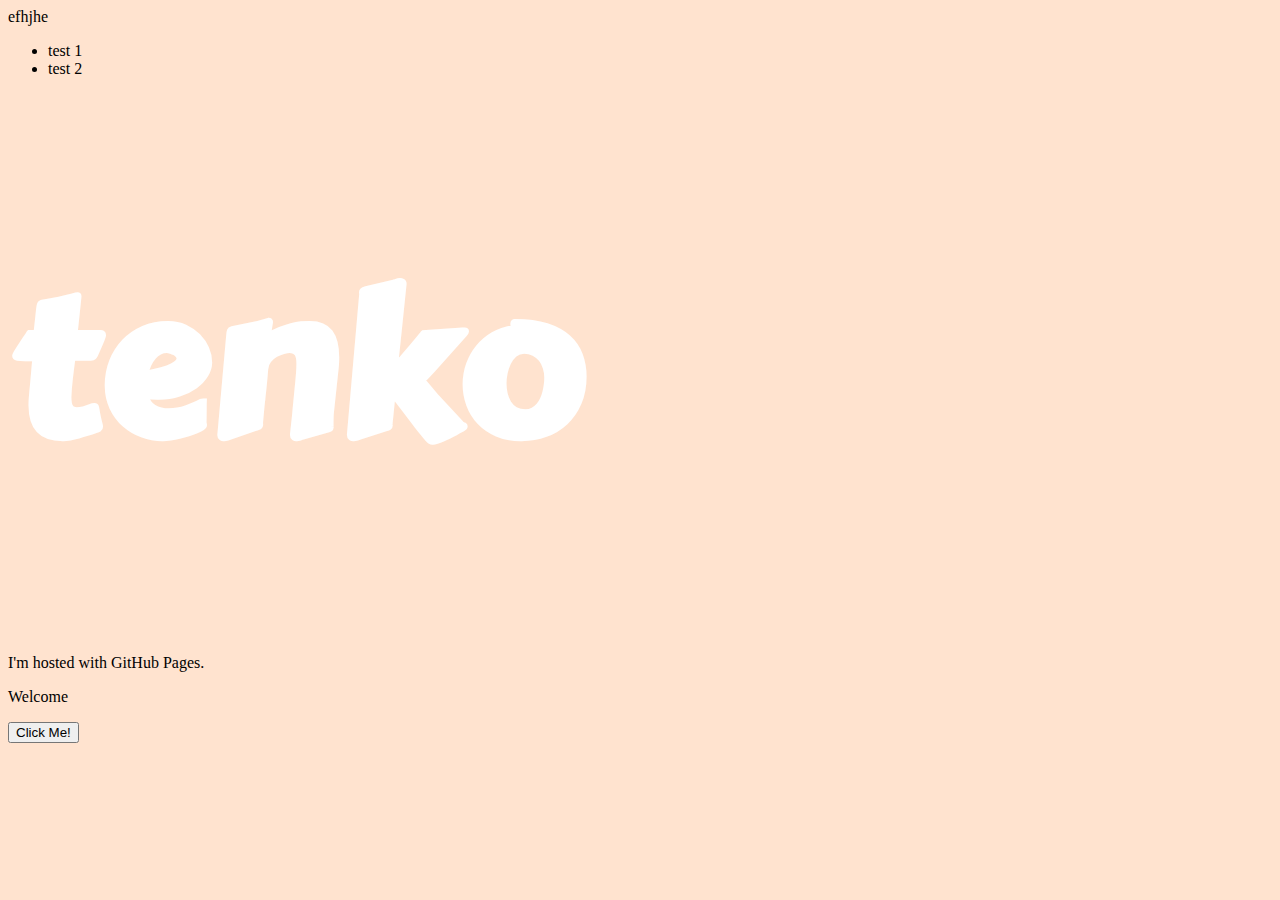
==== index.html @ b82adfab "big header + font with stylesheet" ====
<!DOCTYPE html>
<html>
<head>
    <link rel="stylesheet" href="/.idea/style.css">
</head>
<body>
<header>
    efhjhe
</header>
<nav>
    <ul>
        <li> test 1 </li>
        <li> test 2 </li>
    </ul>
</nav>
<h1> tenko </h1>
<p>I'm hosted with GitHub Pages.</p>
<p>Welcome</p>
<button type="button"
        onclick="myFunction()">
    Click Me!
</button>
<p id="geek1"></p>
<p id="geek2"></p>
<script>
    function myFunction() {
        document.getElementById("geek1")
                  .innerHTML = "Hello";
        document.getElementById("geek2")
                  .innerHTML ="How are you?";
    }
</script>
</body>
</html>
---- .idea/style.css ----
@import url('https://fonts.googleapis.com/css2?family=Carter+One&display=swap');
body{
    background-color: #ffe3cf;
}
h1{
    font-family: 'Carter One', cursive;
    font-size: 200px;
    color: white;
}
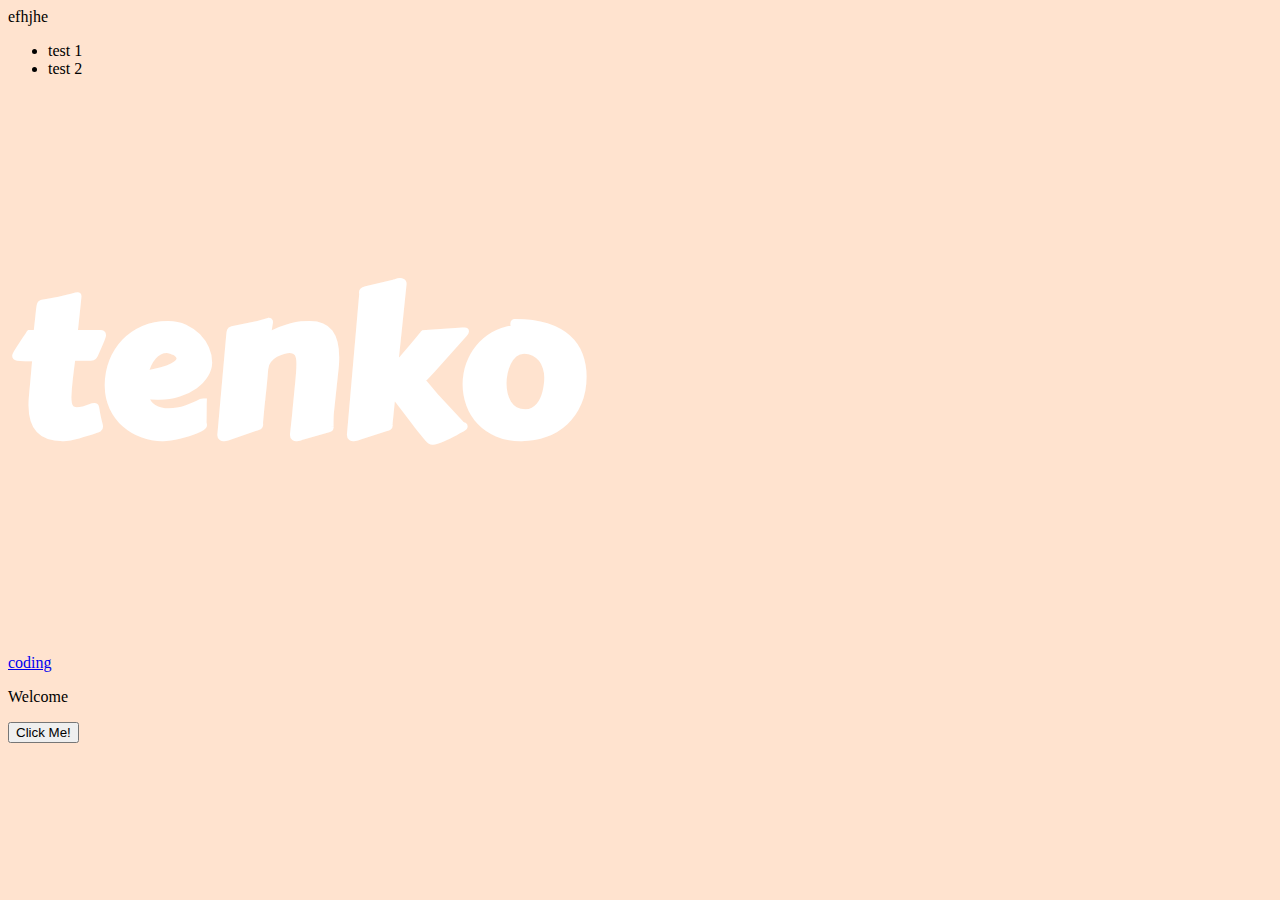
==== commit 68c8a328: "added subpage" ====
--- a/index.html
+++ b/index.html
@@ -1,7 +1,7 @@
 <!DOCTYPE html>
 <html>
 <head>
-    <link rel="stylesheet" href="/.idea/style.css">
+    <link rel="stylesheet" href="/style.css">
 </head>
 <body>
 <header>
@@ -14,7 +14,7 @@
     </ul>
 </nav>
 <h1> tenko </h1>
-<p>I'm hosted with GitHub Pages.</p>
+<a href="coding/index.html">coding</a>
 <p>Welcome</p>
 <button type="button"
         onclick="myFunction()">
--- a/style.css
+++ b/style.css
@@ -0,0 +1,9 @@
+@import url('https://fonts.googleapis.com/css2?family=Carter+One&display=swap');
+body{
+    background-color: #ffe3cf;
+}
+h1{
+    font-family: 'Carter One', cursive;
+    font-size: 200px;
+    color: white;
+}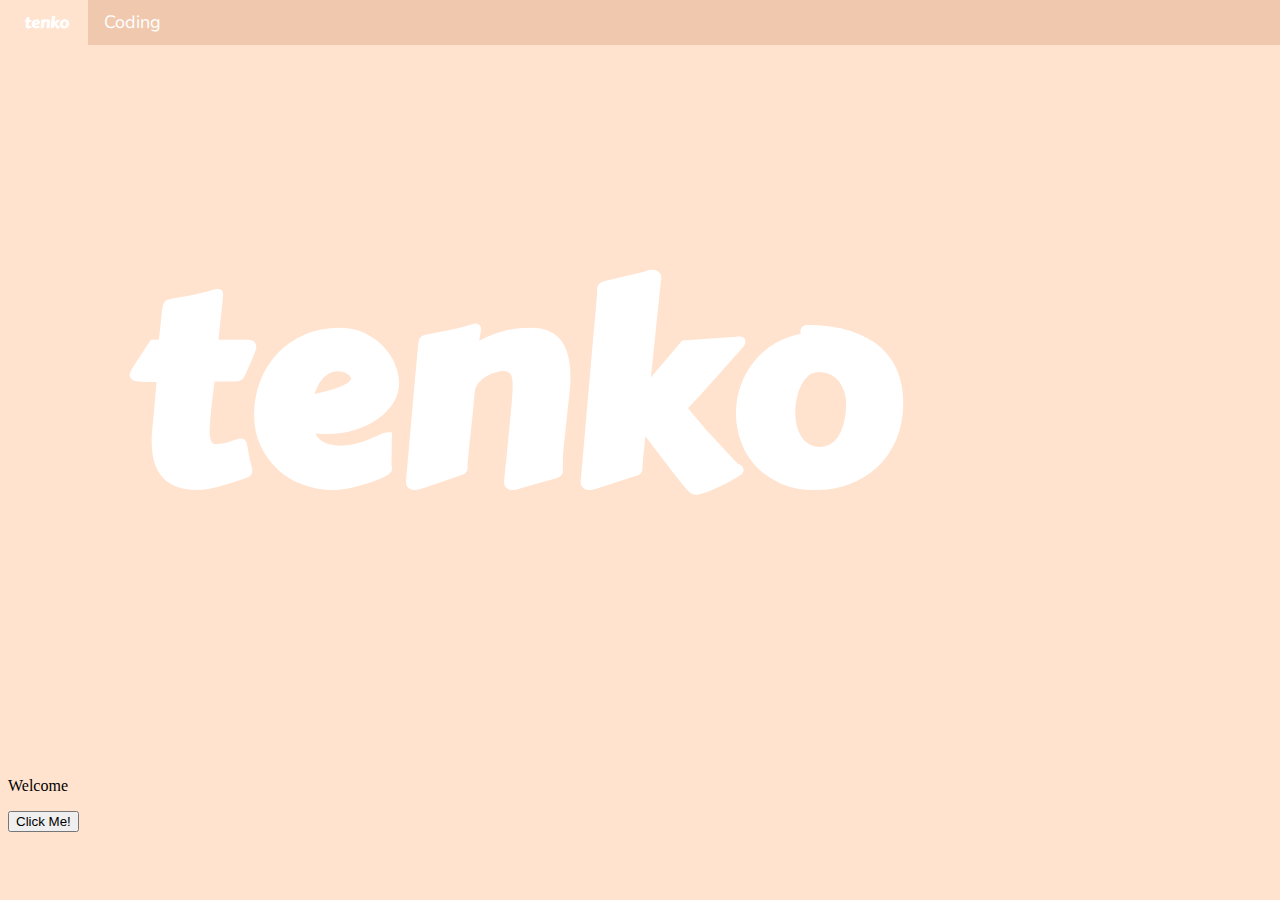
==== commit 9d258c99: "functional header" ====
--- a/index.html
+++ b/index.html
@@ -5,16 +5,12 @@
 </head>
 <body>
 <header>
-    efhjhe
+    <ul>
+        <li> tenko </li>
+        <li><a href="/coding/index.html">Coding</a></li>
+    </ul>
 </header>
-<nav>
-    <ul>
-        <li> test 1 </li>
-        <li> test 2 </li>
-    </ul>
-</nav>
-<h1> tenko </h1>
-<a href="coding/index.html">coding</a>
+<h1> &nbsp tenko </h1>
 <p>Welcome</p>
 <button type="button"
         onclick="myFunction()">
--- a/style.css
+++ b/style.css
@@ -1,9 +1,48 @@
 @import url('https://fonts.googleapis.com/css2?family=Carter+One&display=swap');
+@import url('https://fonts.googleapis.com/css2?family=Nunito:wght@700&display=swap');
 body{
     background-color: #ffe3cf;
 }
 h1{
     font-family: 'Carter One', cursive;
-    font-size: 200px;
+    font-size: 30.0vh;
     color: white;
+}
+ul {
+  list-style-type: none;
+  margin: 0;
+  padding: 0;
+  overflow: hidden;
+  background-color: #f0c8ad;
+  position: fixed;
+  top: 0;
+  width: 100%;
+}
+li {
+  float: left;
+  border-right: 3px solid #ffe3cf;
+
+  display: block;
+  color: white;
+  text-align: center;
+  padding: 10px 16px;
+  font-family: 'Nunito', sans-serif;
+  font-size: 2vh;
+  text-decoration: none;
+}
+li:hover {
+  background-color: #ffe3cf;
+}
+li:last-child {
+  border-right: none;
+}
+li:first-child {
+  color: white;
+  font-family: 'Carter One', cursive;
+  font-size: 1.8vh;
+  background-color: #ffe3cf;
+}
+a, a:visited, a:hover, a:active {
+  color: inherit;
+  text-decoration: inherit;
 }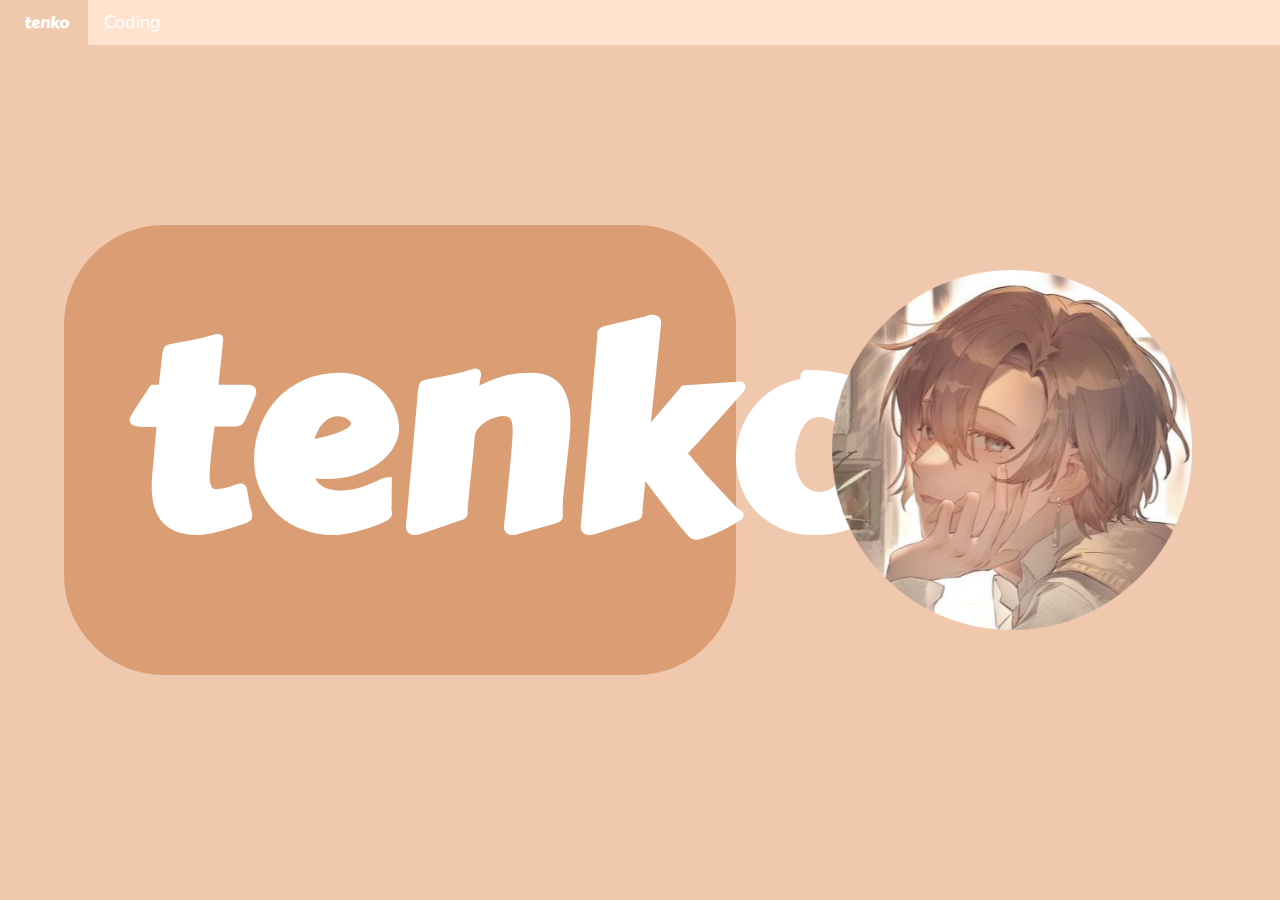
==== commit eb4faa44: "name design fix" ====
--- a/index.html
+++ b/index.html
@@ -10,21 +10,12 @@
         <li><a href="/coding/index.html">Coding</a></li>
     </ul>
 </header>
+
+<!-- Header Ends -->
+
+<div class="nameBackground"></div>
 <h1> &nbsp tenko </h1>
+<img src="/profile.png" alt="Profile Picture" class="profile">
 <p>Welcome</p>
-<button type="button"
-        onclick="myFunction()">
-    Click Me!
-</button>
-<p id="geek1"></p>
-<p id="geek2"></p>
-<script>
-    function myFunction() {
-        document.getElementById("geek1")
-                  .innerHTML = "Hello";
-        document.getElementById("geek2")
-                  .innerHTML ="How are you?";
-    }
-</script>
 </body>
 </html>--- a/style.css
+++ b/style.css
@@ -1,26 +1,28 @@
 @import url('https://fonts.googleapis.com/css2?family=Carter+One&display=swap');
 @import url('https://fonts.googleapis.com/css2?family=Nunito:wght@700&display=swap');
 body{
-    background-color: #ffe3cf;
+    background-color: #f0c8ad;
 }
 h1{
     font-family: 'Carter One', cursive;
     font-size: 30.0vh;
     color: white;
+    position:absolute;
+    top: 5vh;
 }
 ul {
   list-style-type: none;
   margin: 0;
   padding: 0;
   overflow: hidden;
-  background-color: #f0c8ad;
+  background-color: #ffe3cf;
   position: fixed;
   top: 0;
   width: 100%;
 }
 li {
   float: left;
-  border-right: 3px solid #ffe3cf;
+  border-right: 3px solid #f0c8ad;
 
   display: block;
   color: white;
@@ -31,7 +33,7 @@
   text-decoration: none;
 }
 li:hover {
-  background-color: #ffe3cf;
+  background-color: #f0c8ad;
 }
 li:last-child {
   border-right: none;
@@ -40,9 +42,25 @@
   color: white;
   font-family: 'Carter One', cursive;
   font-size: 1.8vh;
-  background-color: #ffe3cf;
+  background-color: #f0c8ad;
 }
 a, a:visited, a:hover, a:active {
   color: inherit;
   text-decoration: inherit;
+}
+.profile {
+    height: 40vh;
+    width: 40vh;
+    position:absolute;
+    left:65vw;
+    bottom:30vh;
+}
+.nameBackground {
+    height:50vh;
+    width:52.5vw;
+    position:absolute;
+    left:5vw;
+    bottom:25vh;
+    background-color:#db9e74;
+    border-radius: 100px;
 }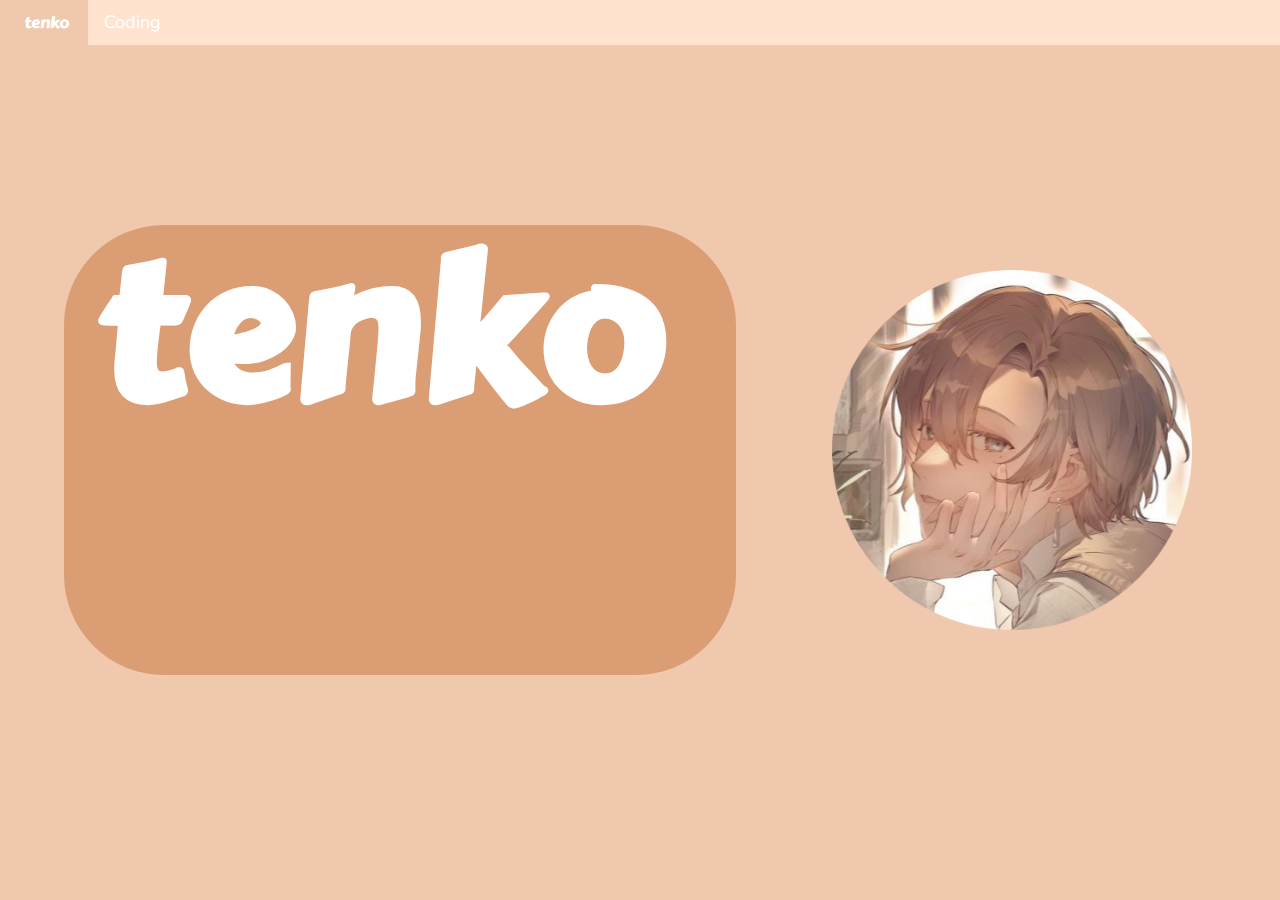
==== commit 178e7919: "fixed text scaling + comments yay" ====
--- a/index.html
+++ b/index.html
@@ -4,6 +4,9 @@
     <link rel="stylesheet" href="/style.css">
 </head>
 <body>
+
+<!-- Header Begins -->
+
 <header>
     <ul>
         <li> tenko </li>
@@ -11,7 +14,7 @@
     </ul>
 </header>
 
-<!-- Header Ends -->
+<!-- Header Ends  -- Profile Begins -->
 
 <div class="nameBackground"></div>
 <h1> &nbsp tenko </h1>
--- a/style.css
+++ b/style.css
@@ -3,9 +3,9 @@
 body{
     background-color: #f0c8ad;
 }
-h1{
+h1{ /* big header */
     font-family: 'Carter One', cursive;
-    font-size: 30.0vh;
+    font-size: 15.5vw;
     color: white;
     position:absolute;
     top: 5vh;
